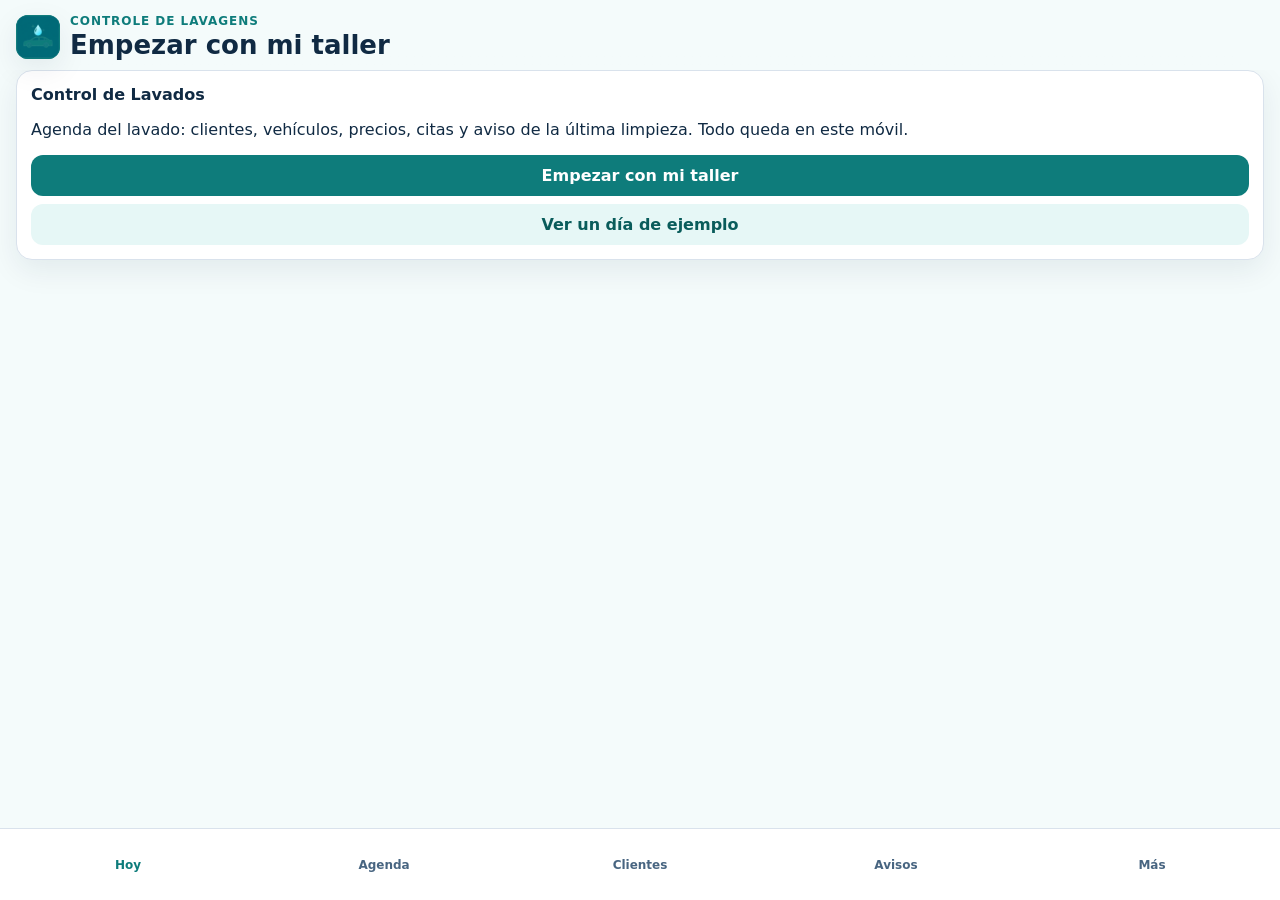
==== index.html @ af61f0c2 "Separar terminado y pago, caja en euros, duracion y copia de seguridad. Co-authored-by: Cursor <curs" ====
<!DOCTYPE html>
<html lang="es">
<head>
  <meta charset="utf-8" />
  <meta name="google" content="notranslate" />
  <meta name="viewport" content="width=device-width, initial-scale=1, viewport-fit=cover" />
  <meta name="theme-color" content="#0e7c7b" />
  <meta name="apple-mobile-web-app-capable" content="yes" />
  <meta name="apple-mobile-web-app-title" content="Lavados" />
  <title>Control de Lavados</title>
  <link rel="icon" href="icon-192.png" />
  <link rel="apple-touch-icon" href="apple-touch-icon.png" />
  <link rel="stylesheet" href="styles.css" />
  <style>
    body { margin: 0; font-family: "Segoe UI", system-ui, sans-serif; background: #f4fbfb; color: #102a43; }
    #boot { padding: 24px 16px; color: #0e7c7b; font-weight: 700; }
  </style>
</head>
<body>
  <header class="top">
    <div class="brand-row">
      <img class="app-face" src="icon-192.png" width="40" height="40" alt="" />
      <div>
        <p class="brand" id="brandName">Control de Lavados</p>
        <h1 id="pageTitle">Hoy</h1>
      </div>
    </div>
    <button class="fab" id="btnAdd" type="button" title="Nueva cita">+ Cita</button>
  </header>

  <main id="view"><p id="boot">Abriendo…</p></main>

  <nav class="tabs" id="tabs">
    <a href="#hoje" data-tab="hoje">Hoy</a>
    <a href="#agenda" data-tab="agenda">Agenda</a>
    <a href="#clientes" data-tab="clientes">Clientes</a>
    <a href="#lembretes" data-tab="lembretes">Avisos</a>
    <a href="#mais" data-tab="mais">Más</a>
  </nav>

  <dialog id="modal" class="modal"></dialog>
  <script src="app.js"></script>
</body>
</html>
---- styles.css ----
:root {
  --ink: #102a43;
  --muted: #486581;
  --line: #d9e2ec;
  --bg: #f4fbfb;
  --card: #ffffff;
  --teal: #0e7c7b;
  --teal-dark: #095c5b;
  --foam: #e6f7f6;
  --gold: #f0b429;
  --danger: #c0392b;
  --ok: #2f9e44;
  --warn: #d97706;
  --shadow: 0 10px 30px rgba(16, 42, 67, 0.08);
  --radius: 16px;
  --tab: 72px;
}

* { box-sizing: border-box; }
html, body { margin: 0; min-height: 100%; }
body {
  font-family: "Segoe UI", system-ui, sans-serif;
  background: radial-gradient(1200px 500px at 10% -10%, #d9f3f2, var(--bg) 45%);
  color: var(--ink);
  padding-bottom: calc(var(--tab) + env(safe-area-inset-bottom));
}

button, input, select, textarea { font: inherit; }
button { cursor: pointer; }
a { color: var(--teal-dark); }

.top {
  position: sticky;
  top: 0;
  z-index: 5;
  display: flex;
  justify-content: space-between;
  align-items: center;
  padding: 14px 16px 10px;
  background: linear-gradient(#f4fbfbf2, #f4fbfb);
}
.brand-row {
  display: flex;
  align-items: center;
  gap: 10px;
}
.app-face {
  width: 44px;
  height: 44px;
  border-radius: 12px;
  object-fit: contain;
  background: #0e7c7b;
  box-shadow: var(--shadow);
}
.brand {
  margin: 0;
  color: var(--teal);
  font-size: 12px;
  letter-spacing: 0.08em;
  text-transform: uppercase;
  font-weight: 700;
}
.top h1 { margin: 2px 0 0; font-size: 26px; }

.fab {
  min-width: 48px;
  height: 44px;
  padding: 0 14px;
  border: 0;
  border-radius: 14px;
  background: var(--teal);
  color: #fff;
  font-size: 15px;
  font-weight: 700;
  line-height: 1;
  box-shadow: var(--shadow);
  display: inline-flex;
  align-items: center;
  justify-content: center;
  white-space: nowrap;
}

#view { padding: 0 16px 24px; }

.card {
  background: var(--card);
  border: 1px solid var(--line);
  border-radius: var(--radius);
  box-shadow: var(--shadow);
  padding: 14px;
  margin: 0 0 12px;
}
.card h2, .card h3 { margin: 0 0 8px; font-size: 16px; }
.muted { color: var(--muted); font-size: 13px; }
.row {
  display: flex;
  gap: 10px;
  align-items: center;
  justify-content: space-between;
}
.grid {
  display: grid;
  grid-template-columns: 1fr 1fr;
  gap: 10px;
}
.stat {
  background: var(--foam);
  border-radius: 14px;
  padding: 12px;
}
.stat small { display: block; margin-top: 4px; font-size: 12px; color: var(--muted); font-weight: 600; }
.chips { display: flex; flex-direction: column; gap: 4px; align-items: flex-end; }
.warn-box, .ok-box { margin: 8px 0 0; padding: 8px 10px; border-radius: 10px; font-size: 13px; }
.warn-box { background: #fdecea; color: var(--danger); }
.ok-box { background: #e6f4ea; color: var(--ok); }

.search, input, select, textarea {
  width: 100%;
  border: 1px solid var(--line);
  border-radius: 12px;
  padding: 11px 12px;
  background: #fff;
}
textarea { min-height: 80px; resize: vertical; }
label { display: block; font-size: 12px; color: var(--muted); margin: 8px 0 4px; }

.list { display: flex; flex-direction: column; gap: 8px; }
.item {
  display: flex;
  gap: 10px;
  align-items: center;
  padding: 12px;
  border: 1px solid var(--line);
  border-radius: 14px;
  background: #fff;
  text-align: left;
  width: 100%;
}
.item:hover { border-color: var(--teal); }
.item .grow { flex: 1; min-width: 0; }
.item strong { display: block; }
.item small { color: var(--muted); }

.chip {
  display: inline-flex;
  align-items: center;
  border-radius: 999px;
  padding: 3px 8px;
  font-size: 11px;
  font-weight: 700;
  background: var(--foam);
  color: var(--teal-dark);
}
.chip.done { background: #e6f4ea; color: var(--ok); }
.chip.busy { background: #fff4d6; color: var(--warn); }
.chip.stop { background: #fdecea; color: var(--danger); }
.chip.wait { background: #eef2ff; color: #3b5bdb; }

.btn {
  border: 0;
  border-radius: 12px;
  padding: 11px 14px;
  background: var(--teal);
  color: #fff;
  font-weight: 700;
}
.btn.ghost {
  background: var(--foam);
  color: var(--teal-dark);
}
.btn.gold { background: var(--gold); color: #102a43; }
.btn.danger { background: var(--danger); }
.btn.wide { width: 100%; }
.actions { display: flex; gap: 8px; flex-wrap: wrap; margin-top: 10px; }

.cal {
  display: grid;
  grid-template-columns: repeat(7, 1fr);
  gap: 4px;
  text-align: center;
}
.cal .dow { font-size: 11px; color: var(--muted); padding: 6px 0; }
.cal button {
  border: 0;
  background: #fff;
  border-radius: 10px;
  padding: 10px 0;
  min-height: 42px;
}
.cal button.on { background: var(--teal); color: #fff; }
.cal button.mark { box-shadow: inset 0 -3px 0 var(--gold); }
.cal button.out { opacity: 0.35; }

.price-table { width: 100%; border-collapse: collapse; font-size: 13px; }
.price-table th, .price-table td { border-bottom: 1px solid var(--line); padding: 8px 4px; text-align: right; }
.price-table th:first-child, .price-table td:first-child { text-align: left; }
.price-table input { padding: 6px; text-align: right; }

.check {
  display: flex;
  gap: 8px;
  align-items: flex-start;
  padding: 8px 0;
  border-bottom: 1px solid var(--line);
}
.total {
  font-size: 28px;
  font-weight: 800;
  color: var(--teal-dark);
}

.tabs {
  position: fixed;
  left: 0; right: 0; bottom: 0;
  height: calc(var(--tab) + env(safe-area-inset-bottom));
  display: grid;
  grid-template-columns: repeat(5, 1fr);
  background: #fff;
  border-top: 1px solid var(--line);
  padding-bottom: env(safe-area-inset-bottom);
}
.tabs a {
  display: flex;
  align-items: center;
  justify-content: center;
  text-decoration: none;
  color: var(--muted);
  font-size: 12px;
  font-weight: 700;
}
.tabs a.active { color: var(--teal); }

.modal {
  border: 0;
  border-radius: 18px;
  padding: 0;
  width: min(520px, 92vw);
  box-shadow: var(--shadow);
}
.modal::backdrop { background: rgba(16, 42, 67, 0.45); }
.sheet { padding: 16px; }
.sheet h2 { margin: 0 0 10px; }

.empty {
  text-align: center;
  padding: 8px 4px;
  margin: 0;
  color: var(--muted);
  font-size: 13px;
}

.badge-dot {
  width: 10px;
  height: 10px;
  border-radius: 50%;
  background: var(--gold);
}

@media print {
  .top, .tabs, .fab, .btn { display: none !important; }
  body { background: #fff; padding: 0; }
}
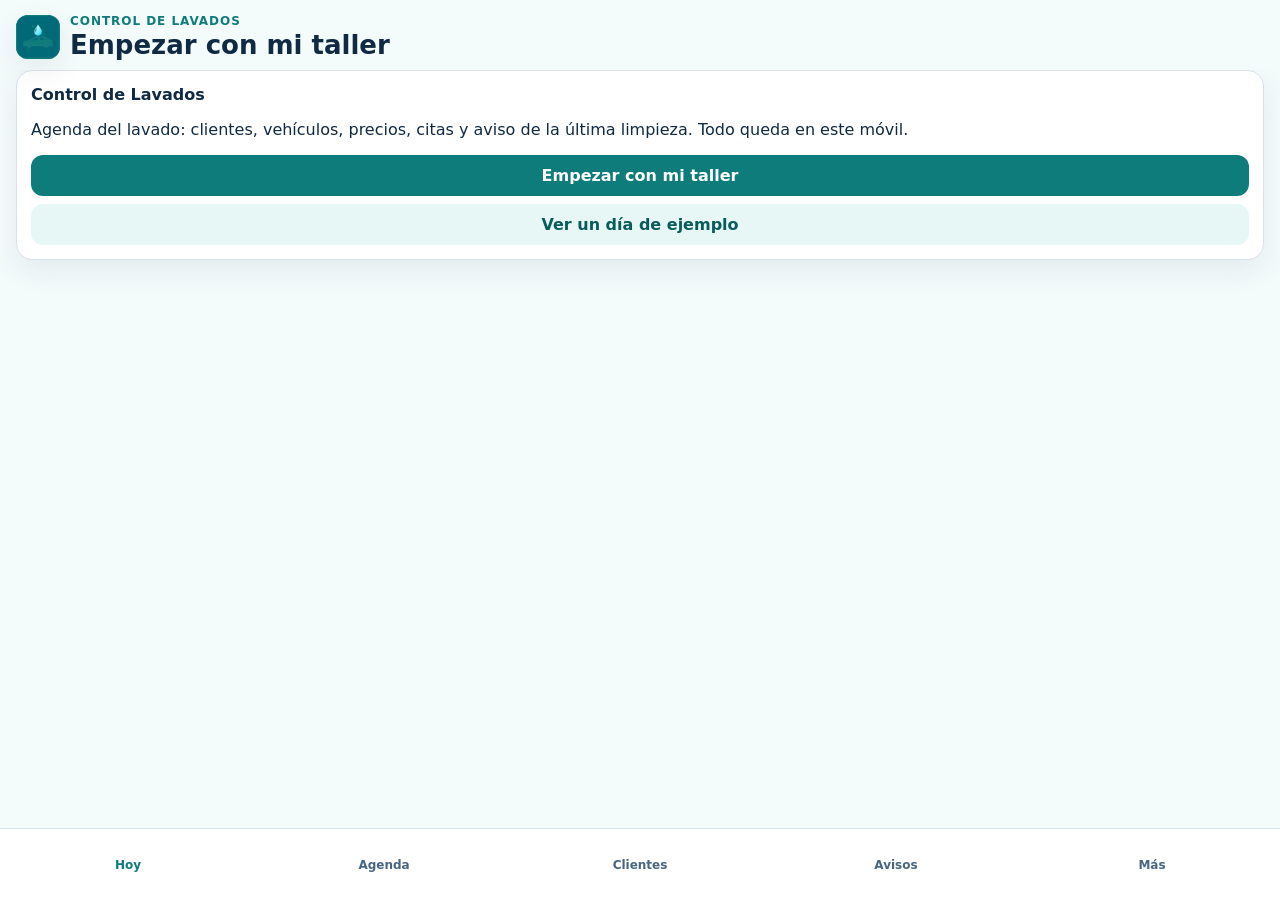
==== commit bc114989: "Anadir balancete mensual, trimestral y anual en Caja. Co-authored-by: Cursor <cursoragent@cursor.com" ====
--- a/index.html
+++ b/index.html
@@ -10,7 +10,7 @@
   <title>Control de Lavados</title>
   <link rel="icon" href="icon-192.png" />
   <link rel="apple-touch-icon" href="apple-touch-icon.png" />
-  <link rel="stylesheet" href="styles.css" />
+  <link rel="stylesheet" href="styles.css?v=8" />
   <style>
     body { margin: 0; font-family: "Segoe UI", system-ui, sans-serif; background: #f4fbfb; color: #102a43; }
     #boot { padding: 24px 16px; color: #0e7c7b; font-weight: 700; }
@@ -39,6 +39,6 @@
   </nav>
 
   <dialog id="modal" class="modal"></dialog>
-  <script src="app.js"></script>
+  <script src="app.js?v=8"></script>
 </body>
 </html>
--- a/styles.css
+++ b/styles.css
@@ -101,12 +101,26 @@
 .grid {
   display: grid;
   grid-template-columns: 1fr 1fr;
-  gap: 10px;
+  gap: 16px;
+  margin-bottom: 16px;
 }
 .stat {
   background: var(--foam);
   border-radius: 14px;
-  padding: 12px;
+  padding: 14px 16px;
+  min-height: 76px;
+}
+.stat b {
+  display: block;
+  font-size: 22px;
+  line-height: 1.15;
+}
+.stat span {
+  display: block;
+  margin-top: 8px;
+  font-size: 13px;
+  color: var(--muted);
+  font-weight: 600;
 }
 .stat small { display: block; margin-top: 4px; font-size: 12px; color: var(--muted); font-weight: 600; }
 .chips { display: flex; flex-direction: column; gap: 4px; align-items: flex-end; }
@@ -198,11 +212,21 @@
 
 .check {
   display: flex;
-  gap: 8px;
+  gap: 10px;
   align-items: flex-start;
   padding: 8px 0;
   border-bottom: 1px solid var(--line);
 }
+.check input[type="checkbox"] {
+  width: auto;
+  min-width: 18px;
+  height: 18px;
+  flex: 0 0 auto;
+  margin: 3px 0 0;
+  border: 0;
+  box-shadow: none;
+}
+.check .grow { flex: 1; min-width: 0; }
 .total {
   font-size: 28px;
   font-weight: 800;
@@ -249,14 +273,61 @@
   font-size: 13px;
 }
 
-.badge-dot {
-  width: 10px;
-  height: 10px;
-  border-radius: 50%;
-  background: var(--gold);
+.stat-gold {
+  background: #fff8e6;
+  border-color: #f0d48a;
+}
+.best-line {
+  margin: 4px 0 0;
+  font-size: 18px;
+  font-weight: 800;
+  color: var(--teal-dark);
+}
+.period {
+  display: flex;
+  flex-wrap: wrap;
+  gap: 6px;
+  margin: 0 0 8px;
+}
+.period button {
+  border: 1px solid var(--line);
+  background: #fff;
+  border-radius: 999px;
+  padding: 7px 12px;
+  font-weight: 700;
+  font-size: 13px;
+  color: var(--muted);
+}
+.period button.on {
+  background: var(--teal);
+  color: #fff;
+  border-color: var(--teal);
+}
+.table-wrap { overflow-x: auto; }
+.bal {
+  width: 100%;
+  border-collapse: collapse;
+  font-size: 13px;
+}
+.bal th, .bal td {
+  padding: 8px 6px;
+  border-bottom: 1px solid var(--line);
+  text-align: right;
+  white-space: nowrap;
+}
+.bal th:first-child, .bal td:first-child { text-align: left; }
+.bal tr.best { background: #e6f7f6; font-weight: 700; }
+.bal tfoot td { font-weight: 800; border-top: 2px solid var(--ink); }
+.mini-bar {
+  height: 6px;
+  background: var(--teal);
+  border-radius: 99px;
+  margin: 0 0 4px auto;
+  min-width: 4px;
+  max-width: 100%;
 }
 
 @media print {
-  .top, .tabs, .fab, .btn { display: none !important; }
+  .top, .tabs, .fab, .btn, .no-print, .period { display: none !important; }
   body { background: #fff; padding: 0; }
 }
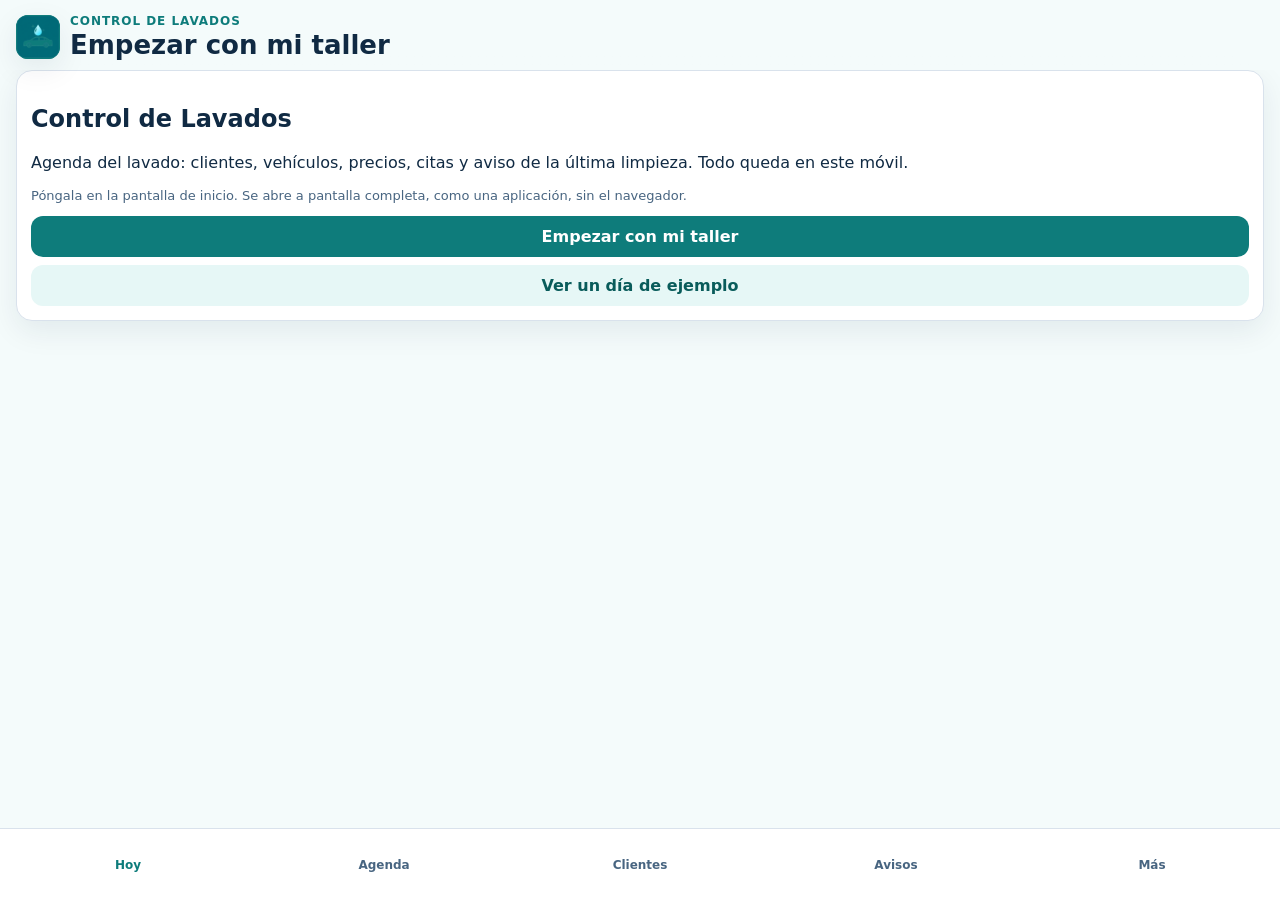
==== commit 686cafba: "Primer paso oficial: instalar Control de Lavados en la pantalla de inicio. Co-authored-by: Cursor <c" ====
--- a/index.html
+++ b/index.html
@@ -5,12 +5,15 @@
   <meta name="google" content="notranslate" />
   <meta name="viewport" content="width=device-width, initial-scale=1, viewport-fit=cover" />
   <meta name="theme-color" content="#0e7c7b" />
+  <meta name="mobile-web-app-capable" content="yes" />
   <meta name="apple-mobile-web-app-capable" content="yes" />
   <meta name="apple-mobile-web-app-title" content="Lavados" />
+  <meta name="apple-mobile-web-app-status-bar-style" content="default" />
   <title>Control de Lavados</title>
+  <link rel="manifest" href="manifest.json" />
   <link rel="icon" href="icon-192.png" />
   <link rel="apple-touch-icon" href="apple-touch-icon.png" />
-  <link rel="stylesheet" href="styles.css?v=8" />
+  <link rel="stylesheet" href="styles.css?v=9" />
   <style>
     body { margin: 0; font-family: "Segoe UI", system-ui, sans-serif; background: #f4fbfb; color: #102a43; }
     #boot { padding: 24px 16px; color: #0e7c7b; font-weight: 700; }
@@ -39,6 +42,6 @@
   </nav>
 
   <dialog id="modal" class="modal"></dialog>
-  <script src="app.js?v=8"></script>
+  <script src="app.js?v=9"></script>
 </body>
 </html>
--- a/styles.css
+++ b/styles.css
@@ -90,7 +90,11 @@
   padding: 14px;
   margin: 0 0 12px;
 }
-.card h2, .card h3 { margin: 0 0 8px; font-size: 16px; }
+.install-card {
+  border-color: var(--teal);
+  background: linear-gradient(#fff, #e6f7f6);
+}
+.install-card p { margin: 0 0 10px; color: var(--muted); font-size: 14px; }
 .muted { color: var(--muted); font-size: 13px; }
 .row {
   display: flex;
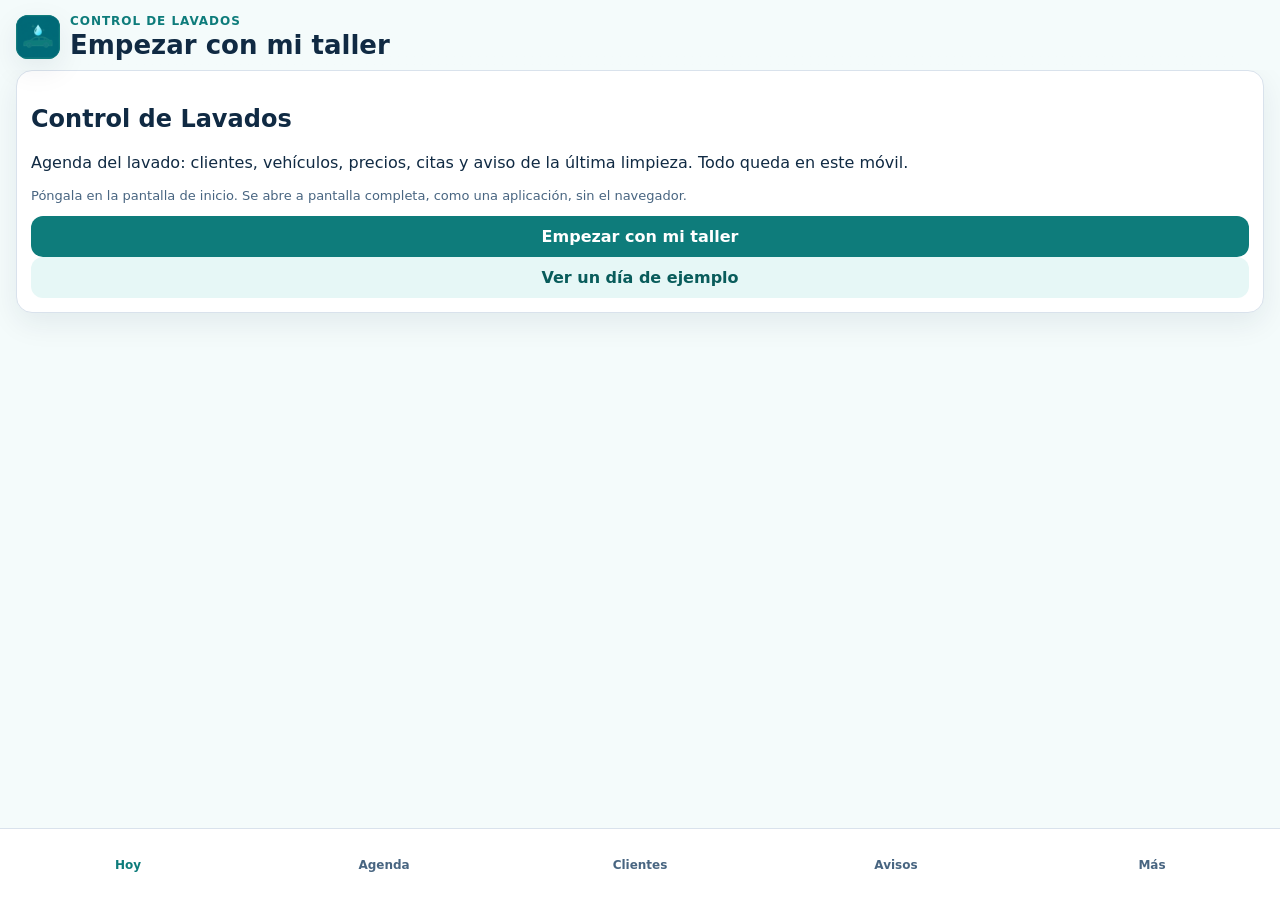
==== commit 9e140d55: "Paso 3: cobrar con un toque (Efectivo, Bizum, Tarjeta). Co-authored-by: Cursor <cursoragent@cursor.c" ====
--- a/index.html
+++ b/index.html
@@ -13,7 +13,7 @@
   <link rel="manifest" href="manifest.json" />
   <link rel="icon" href="icon-192.png" />
   <link rel="apple-touch-icon" href="apple-touch-icon.png" />
-  <link rel="stylesheet" href="styles.css?v=9" />
+  <link rel="stylesheet" href="styles.css?v=11" />
   <style>
     body { margin: 0; font-family: "Segoe UI", system-ui, sans-serif; background: #f4fbfb; color: #102a43; }
     #boot { padding: 24px 16px; color: #0e7c7b; font-weight: 700; }
@@ -42,6 +42,6 @@
   </nav>
 
   <dialog id="modal" class="modal"></dialog>
-  <script src="app.js?v=9"></script>
+  <script src="app.js?v=11"></script>
 </body>
 </html>
--- a/styles.css
+++ b/styles.css
@@ -94,7 +94,11 @@
   border-color: var(--teal);
   background: linear-gradient(#fff, #e6f7f6);
 }
-.install-card p { margin: 0 0 10px; color: var(--muted); font-size: 14px; }
+.backup-card {
+  border-color: var(--warn);
+  background: #fff8e6;
+}
+.backup-card p { margin: 0 0 8px; color: var(--ink); font-size: 14px; }
 .muted { color: var(--muted); font-size: 13px; }
 .row {
   display: flex;
@@ -189,7 +193,16 @@
 .btn.gold { background: var(--gold); color: #102a43; }
 .btn.danger { background: var(--danger); }
 .btn.wide { width: 100%; }
-.actions { display: flex; gap: 8px; flex-wrap: wrap; margin-top: 10px; }
+.pay-grid {
+  display: grid;
+  grid-template-columns: 1fr 1fr;
+  gap: 10px;
+  margin: 14px 0 8px;
+}
+.pay-btn {
+  min-height: 56px;
+  font-size: 16px;
+}
 
 .cal {
   display: grid;
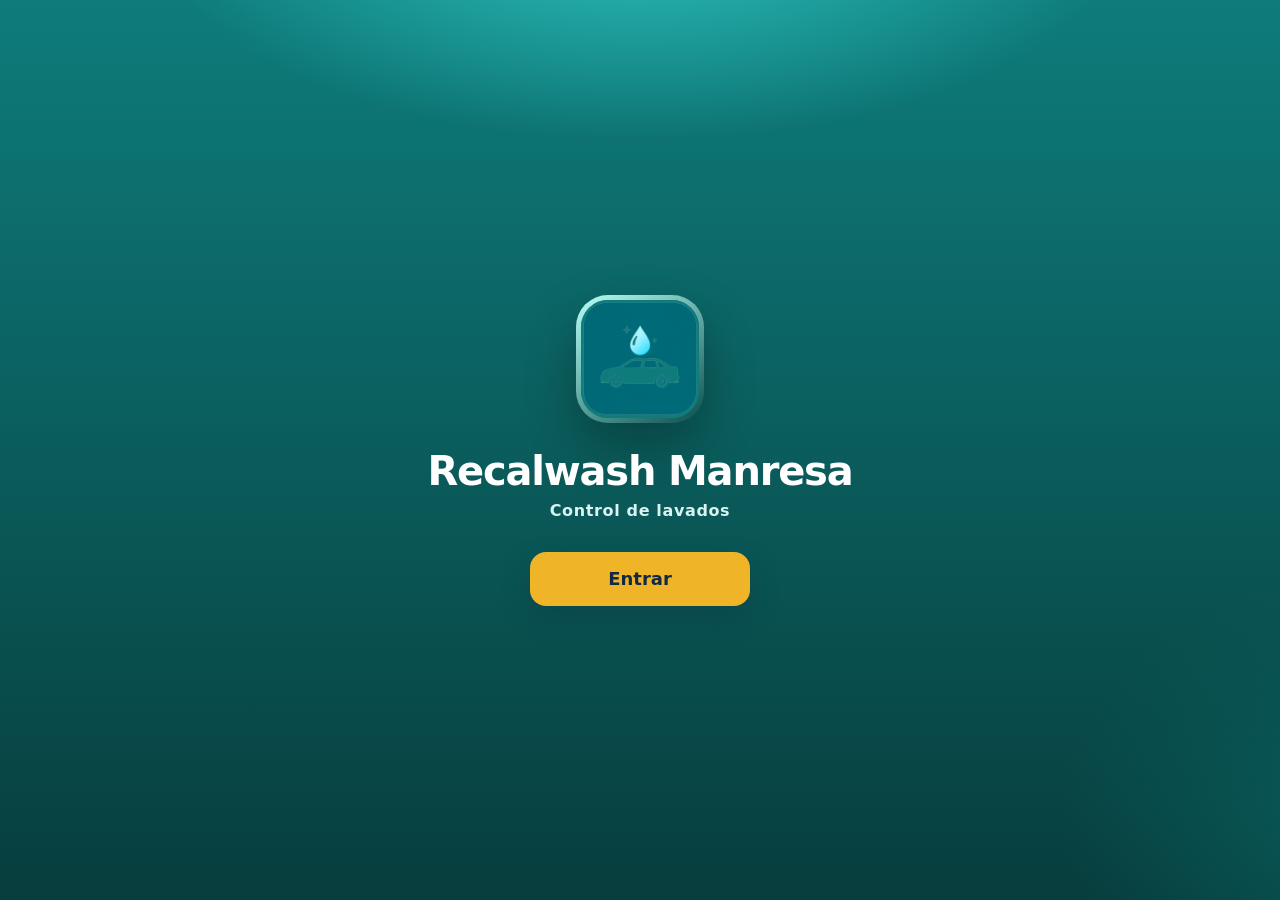
==== commit 8642c85f: "Pantalla de entrada con logo y nombre del taller, editable en Taller. Co-authored-by: Cursor <cursor" ====
--- a/index.html
+++ b/index.html
@@ -9,22 +9,31 @@
   <meta name="apple-mobile-web-app-capable" content="yes" />
   <meta name="apple-mobile-web-app-title" content="Lavados" />
   <meta name="apple-mobile-web-app-status-bar-style" content="default" />
-  <title>Control de Lavados</title>
+  <title>Recalwash Manresa</title>
   <link rel="manifest" href="manifest.json" />
   <link rel="icon" href="icon-192.png" />
   <link rel="apple-touch-icon" href="apple-touch-icon.png" />
-  <link rel="stylesheet" href="styles.css?v=11" />
+  <link rel="stylesheet" href="styles.css?v=14" />
   <style>
-    body { margin: 0; font-family: "Segoe UI", system-ui, sans-serif; background: #f4fbfb; color: #102a43; }
+    body { margin: 0; font-family: "Segoe UI", system-ui, sans-serif; background: #0e7c7b; color: #102a43; }
     #boot { padding: 24px 16px; color: #0e7c7b; font-weight: 700; }
   </style>
 </head>
-<body>
+<body class="gated">
+  <div id="gate" class="gate">
+    <div class="gate-logo">
+      <img src="icon-512.png" width="120" height="120" alt="" />
+    </div>
+    <h1 id="gateName">Recalwash Manresa</h1>
+    <p id="gateTag">Control de lavados</p>
+    <button type="button" class="btn-enter" data-act="enter-app">Entrar</button>
+  </div>
+
   <header class="top">
     <div class="brand-row">
       <img class="app-face" src="icon-192.png" width="40" height="40" alt="" />
       <div>
-        <p class="brand" id="brandName">Control de Lavados</p>
+        <p class="brand" id="brandName">Recalwash Manresa</p>
         <h1 id="pageTitle">Hoy</h1>
       </div>
     </div>
@@ -42,6 +51,6 @@
   </nav>
 
   <dialog id="modal" class="modal"></dialog>
-  <script src="app.js?v=11"></script>
+  <script src="app.js?v=14"></script>
 </body>
 </html>
--- a/styles.css
+++ b/styles.css
@@ -98,7 +98,18 @@
   border-color: var(--warn);
   background: #fff8e6;
 }
-.backup-card p { margin: 0 0 8px; color: var(--ink); font-size: 14px; }
+.setup-card p { margin: 0 0 10px; color: var(--muted); font-size: 14px; }
+.setup-row {
+  display: flex;
+  align-items: center;
+  justify-content: space-between;
+  gap: 10px;
+  padding: 10px 0;
+  border-top: 1px solid var(--line);
+}
+.setup-row span { display: block; font-weight: 700; }
+.setup-row small { display: block; font-weight: 600; color: var(--muted); margin-top: 2px; }
+.setup-row.ok span { color: var(--ok); }
 .muted { color: var(--muted); font-size: 13px; }
 .row {
   display: flex;
@@ -344,7 +355,78 @@
   max-width: 100%;
 }
 
+.gate {
+  display: none;
+  position: fixed;
+  inset: 0;
+  z-index: 40;
+  flex-direction: column;
+  align-items: center;
+  justify-content: center;
+  padding: 28px 24px calc(28px + env(safe-area-inset-bottom));
+  text-align: center;
+  background:
+    radial-gradient(900px 420px at 50% -10%, #2ec4c1, transparent 55%),
+    radial-gradient(700px 500px at 110% 90%, #095c5b, transparent 50%),
+    linear-gradient(180deg, #0e7c7b 0%, #073d3d 100%);
+  color: #fff;
+}
+body.gated {
+  padding: 0;
+  background: #0e7c7b;
+}
+body.gated .top,
+body.gated .tabs,
+body.gated #view {
+  display: none !important;
+}
+body.gated .gate { display: flex; }
+.gate-logo {
+  width: 128px;
+  height: 128px;
+  padding: 5px;
+  border-radius: 32px;
+  background: linear-gradient(145deg, #b8fff8, #0a4f4e);
+  box-shadow: 0 22px 50px rgba(0, 0, 0, 0.28);
+}
+.gate-logo img {
+  width: 100%;
+  height: 100%;
+  display: block;
+  border-radius: 27px;
+  object-fit: contain;
+  background: #0e7c7b;
+}
+.gate h1 {
+  margin: 26px 0 8px;
+  font-size: clamp(28px, 8vw, 40px);
+  line-height: 1.1;
+  letter-spacing: -0.03em;
+  font-weight: 800;
+  max-width: 16ch;
+}
+.gate p {
+  margin: 0 0 32px;
+  color: #d9f3f2;
+  font-size: 16px;
+  font-weight: 600;
+  letter-spacing: 0.04em;
+}
+.btn-enter {
+  min-width: 220px;
+  height: 54px;
+  padding: 0 28px;
+  border: 0;
+  border-radius: 16px;
+  background: #f0b429;
+  color: #102a43;
+  font-size: 18px;
+  font-weight: 800;
+  box-shadow: 0 12px 28px rgba(16, 42, 67, 0.25);
+}
+.btn-enter:active { transform: translateY(1px); }
+
 @media print {
-  .top, .tabs, .fab, .btn, .no-print, .period { display: none !important; }
+  .top, .tabs, .fab, .btn, .no-print, .period, .gate { display: none !important; }
   body { background: #fff; padding: 0; }
 }
